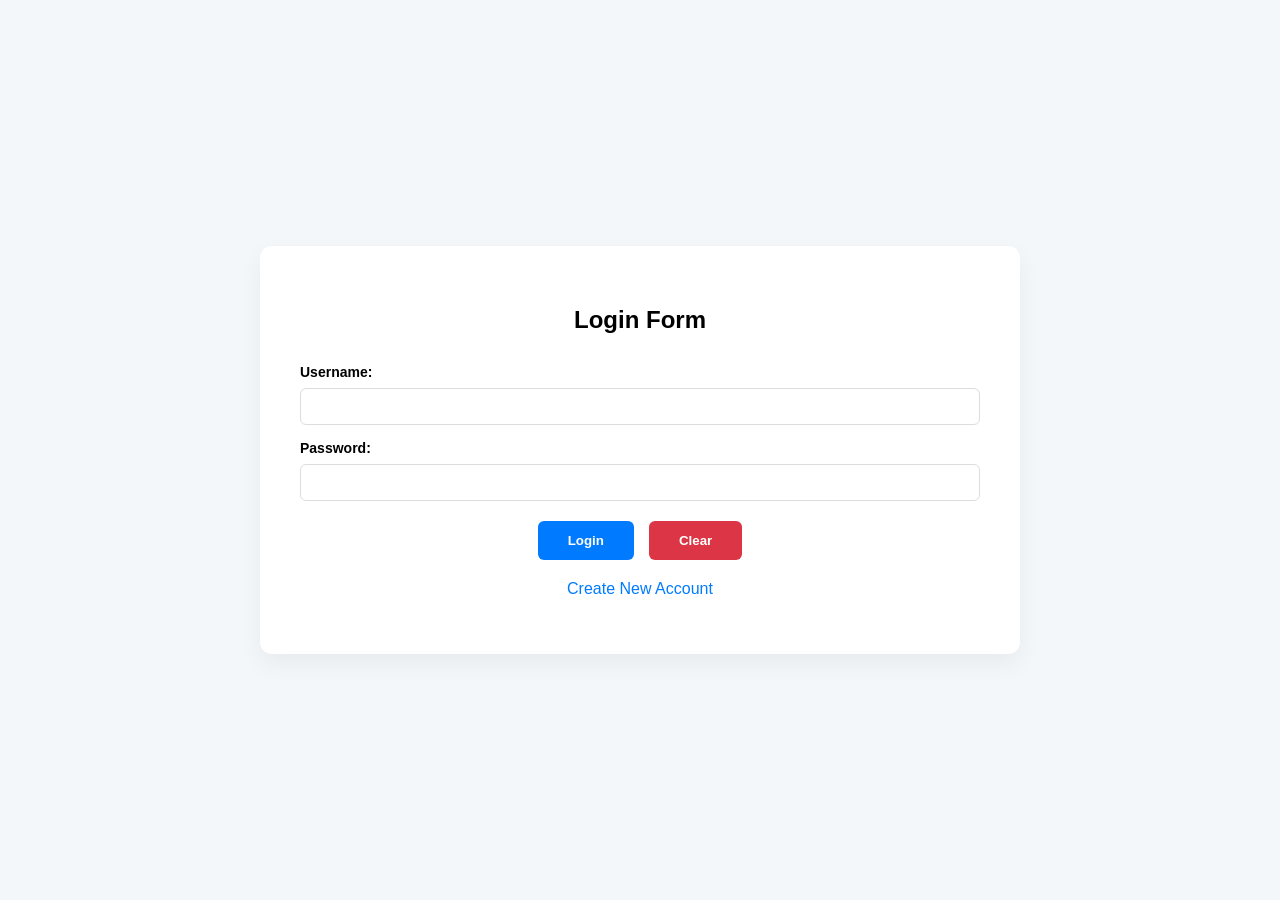
==== index.html @ 7226cc7e "Add login and registration forms" ====
<!DOCTYPE html>
<html lang="en">
<head>
    <meta charset="UTF-8">
    <meta name="viewport" content="width=device-width, initial-scale=1.0">
    <title>Auth System</title>
    <link rel="stylesheet" href="style.css">
</head>
<body>

    <div class="container">
        <div id="login-card" class="form-card">
            <h2>Login Form</h2>
            <form id="loginForm">
                <div class="input-group">
                    <label>Username:</label>
                    <input type="text" id="loginUser" required>
                </div>
                <div class="input-group">
                    <label>Password:</label>
                    <input type="password" id="loginPass" required>
                </div>
                <div class="button-group">
                    <button type="submit" class="btn btn-blue">Login</button>
                    <button type="reset" class="btn btn-red">Clear</button>
                </div>
            </form>
            <p class="toggle-text"><a href="#" id="toRegister">Create New Account</a></p>
        </div>

        <div id="register-card" class="form-card hidden">
            <h2>Registration Form</h2>
            <form id="registrationForm">
                <div class="row">
                    <div class="input-group">
                        <label>First Name</label>
                        <input type="text" id="fName" required>
                    </div>
                    <div class="input-group">
                        <label>Last Name</label>
                        <input type="text" id="lName" required>
                    </div>
                    <div class="input-group">
                        <label>Department</label>
                        <select id="dept">
                            <option value="cs">Computer Science</option>
                            <option value="se">Software Engineering</option>
                            <option value="it">Information Technology</option>
                        </select>
                    </div>
                </div>

                <div class="row">
                    <div class="input-group">
                        <label>Gender</label>
                        <div class="radio-group">
                            <label><input type="radio" name="gender" value="male"> Male</label>
                            <label><input type="radio" name="gender" value="female"> Female</label>
                            <label><input type="radio" name="gender" value="other"> Other</label>
                        </div>
                    </div>
                    <div class="input-group">
                        <label>Hobbies</label>
                        <div class="checkbox-group">
                            <label><input type="checkbox" value="reading"> Reading</label>
                            <label><input type="checkbox" value="sports"> Sports</label>
                            <label><input type="checkbox" value="music"> Music</label>
                            <label><input type="checkbox" value="travel"> Travel</label>
                        </div>
                    </div>
                    <div class="input-group">
                        <label>Others</label>
                        <textarea id="others" rows="4"></textarea>
                    </div>
                </div>

                <div class="button-group">
                    <button type="submit" class="btn btn-blue">Register</button>
                    <button type="reset" class="btn btn-red">Clear</button>
                </div>
            </form>
            <p class="toggle-text"><a href="#" id="toLogin">Already have an account? Login</a></p>
        </div>
    </div>

    <script src="script.js"></script>
</body>
</html>
---- style.css ----
* {
    box-sizing: border-box;
    font-family: 'Segoe UI', Tahoma, Geneva, Verdana, sans-serif;
}

body {
    background-color: #f4f7f9;
    display: flex;
    justify-content: center;
    align-items: center;
    min-height: 100vh;
    margin: 0;
}

.container {
    width: 100%;
    max-width: 800px;
    padding: 20px;
}

.form-card {
    background: white;
    padding: 40px;
    border-radius: 12px;
    box-shadow: 0 10px 25px rgba(0,0,0,0.05);
}

h2 {
    text-align: center;
    margin-bottom: 30px;
    font-size: 24px;
}

.row {
    display: flex;
    gap: 20px;
    margin-bottom: 20px;
    flex-wrap: wrap;
}

.input-group {
    flex: 1;
    min-width: 200px;
    margin-bottom: 15px;
}

label {
    display: block;
    font-weight: 600;
    margin-bottom: 8px;
    font-size: 14px;
}

input[type="text"], 
input[type="password"], 
select, 
textarea {
    width: 100%;
    padding: 10px;
    border: 1px solid #ddd;
    border-radius: 6px;
    outline: none;
}

textarea {
    resize: none;
}

.radio-group label, .checkbox-group label {
    display: block;
    font-weight: normal;
    margin-bottom: 5px;
    cursor: pointer;
}

.button-group {
    display: flex;
    justify-content: center;
    gap: 15px;
    margin-top: 20px;
}

.btn {
    padding: 12px 30px;
    border: none;
    border-radius: 6px;
    color: white;
    font-weight: bold;
    cursor: pointer;
    transition: opacity 0.2s;
}

.btn-blue { background-color: #007bff; }
.btn-red { background-color: #dc3545; }
.btn:hover { opacity: 0.9; }

.toggle-text {
    text-align: center;
    margin-top: 20px;
}

.toggle-text a {
    color: #007bff;
    text-decoration: none;
}

.hidden { display: none; }
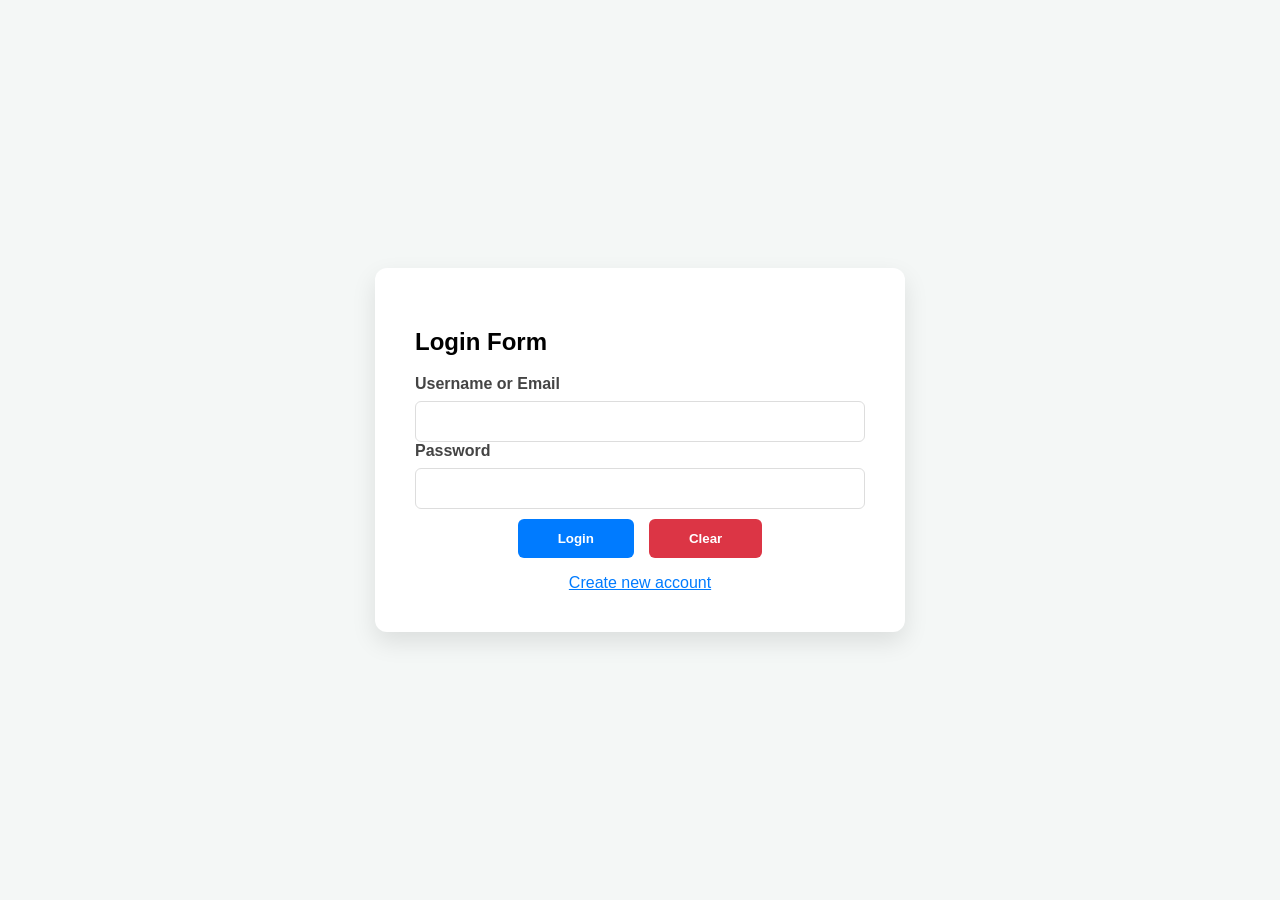
==== commit 293b4b2e: "updated login and registration website" ====
--- a/index.html
+++ b/index.html
@@ -2,87 +2,31 @@
 <html lang="en">
 <head>
     <meta charset="UTF-8">
-    <meta name="viewport" content="width=device-width, initial-scale=1.0">
-    <title>Auth System</title>
+    <title>Login Form</title>
     <link rel="stylesheet" href="style.css">
 </head>
 <body>
-
-    <div class="container">
-        <div id="login-card" class="form-card">
-            <h2>Login Form</h2>
-            <form id="loginForm">
-                <div class="input-group">
-                    <label>Username:</label>
-                    <input type="text" id="loginUser" required>
-                </div>
-                <div class="input-group">
-                    <label>Password:</label>
-                    <input type="password" id="loginPass" required>
-                </div>
-                <div class="button-group">
-                    <button type="submit" class="btn btn-blue">Login</button>
-                    <button type="reset" class="btn btn-red">Clear</button>
-                </div>
-            </form>
-            <p class="toggle-text"><a href="#" id="toRegister">Create New Account</a></p>
-        </div>
-
-        <div id="register-card" class="form-card hidden">
-            <h2>Registration Form</h2>
-            <form id="registrationForm">
-                <div class="row">
-                    <div class="input-group">
-                        <label>First Name</label>
-                        <input type="text" id="fName" required>
-                    </div>
-                    <div class="input-group">
-                        <label>Last Name</label>
-                        <input type="text" id="lName" required>
-                    </div>
-                    <div class="input-group">
-                        <label>Department</label>
-                        <select id="dept">
-                            <option value="cs">Computer Science</option>
-                            <option value="se">Software Engineering</option>
-                            <option value="it">Information Technology</option>
-                        </select>
-                    </div>
-                </div>
-
-                <div class="row">
-                    <div class="input-group">
-                        <label>Gender</label>
-                        <div class="radio-group">
-                            <label><input type="radio" name="gender" value="male"> Male</label>
-                            <label><input type="radio" name="gender" value="female"> Female</label>
-                            <label><input type="radio" name="gender" value="other"> Other</label>
-                        </div>
-                    </div>
-                    <div class="input-group">
-                        <label>Hobbies</label>
-                        <div class="checkbox-group">
-                            <label><input type="checkbox" value="reading"> Reading</label>
-                            <label><input type="checkbox" value="sports"> Sports</label>
-                            <label><input type="checkbox" value="music"> Music</label>
-                            <label><input type="checkbox" value="travel"> Travel</label>
-                        </div>
-                    </div>
-                    <div class="input-group">
-                        <label>Others</label>
-                        <textarea id="others" rows="4"></textarea>
-                    </div>
-                </div>
-
-                <div class="button-group">
-                    <button type="submit" class="btn btn-blue">Register</button>
-                    <button type="reset" class="btn btn-red">Clear</button>
-                </div>
-            </form>
-            <p class="toggle-text"><a href="#" id="toLogin">Already have an account? Login</a></p>
-        </div>
+    <div class="card">
+        <h2 class="form-title">Login Form</h2>
+        
+        <form id="loginForm" action="login.php" method="POST">
+            <div class="form-group">
+                <label for="loginUser">Username or Email</label>
+                <input type="text" name="user_email" id="loginUser" required>
+            </div>
+            <div class="form-group">
+                <label for="loginPass">Password</label>
+                <input type="password" name="password" id="loginPass" required>
+            </div>
+            <div class="btn-container">
+                <button type="submit" class="btn btn-blue">Login</button>
+                <button type="reset" class="btn btn-red">Clear</button>
+            </div>
+            <div style="text-align:center; margin-top: 16px;">
+                <a href="registration.html" style="text-decoration: underline; color: #007bff; cursor: pointer;">Create new account</a>
+            </div>
+        </form>
     </div>
-
     <script src="script.js"></script>
 </body>
 </html>
--- a/style.css
+++ b/style.css
@@ -1,107 +1,87 @@
-* {
-    box-sizing: border-box;
-    font-family: 'Segoe UI', Tahoma, Geneva, Verdana, sans-serif;
-}
-
+/* Container and Card Styling */
 body {
-    background-color: #f4f7f9;
+    background-color: #f4f7f6;
     display: flex;
     justify-content: center;
     align-items: center;
     min-height: 100vh;
     margin: 0;
+    font-family: 'Segoe UI', Tahoma, Geneva, Verdana, sans-serif;
 }
 
-.container {
-    width: 100%;
-    max-width: 800px;
-    padding: 20px;
-}
-
-.form-card {
+.card {
     background: white;
     padding: 40px;
     border-radius: 12px;
-    box-shadow: 0 10px 25px rgba(0,0,0,0.05);
+    box-shadow: 0 10px 25px rgba(0,0,0,0.1);
+    width: 450px; /* Standard login width */
 }
 
-h2 {
-    text-align: center;
-    margin-bottom: 30px;
-    font-size: 24px;
+.wide {
+    width: 900px; /* Wide width for registration */
 }
 
-.row {
-    display: flex;
+/* The Row/Grid System (Replaces the Table) */
+.form-row {
+    display: grid;
+    grid-template-columns: 1fr 1fr 1fr; /* 3 equal columns */
     gap: 20px;
     margin-bottom: 20px;
-    flex-wrap: wrap;
 }
 
-.input-group {
-    flex: 1;
-    min-width: 200px;
-    margin-bottom: 15px;
+.form-group {
+    display: flex;
+    flex-direction: column;
 }
 
 label {
-    display: block;
     font-weight: 600;
     margin-bottom: 8px;
-    font-size: 14px;
+    color: #444;
 }
 
-input[type="text"], 
-input[type="password"], 
-select, 
-textarea {
-    width: 100%;
-    padding: 10px;
+input, select, textarea {
+    padding: 12px;
     border: 1px solid #ddd;
     border-radius: 6px;
     outline: none;
 }
 
-textarea {
-    resize: none;
+/* Radio & Checkbox Styling */
+.options-list {
+    display: flex;
+    flex-direction: column;
+    gap: 8px;
 }
 
-.radio-group label, .checkbox-group label {
-    display: block;
+.options-list label {
     font-weight: normal;
-    margin-bottom: 5px;
+    display: flex;
+    align-items: center;
+    gap: 10px;
     cursor: pointer;
 }
 
-.button-group {
+/* Buttons */
+.btn-container {
     display: flex;
     justify-content: center;
     gap: 15px;
-    margin-top: 20px;
+    margin-top: 10px;
 }
 
 .btn {
-    padding: 12px 30px;
+    padding: 12px 40px;
     border: none;
     border-radius: 6px;
     color: white;
     font-weight: bold;
     cursor: pointer;
-    transition: opacity 0.2s;
+    transition: 0.3s;
 }
 
 .btn-blue { background-color: #007bff; }
 .btn-red { background-color: #dc3545; }
-.btn:hover { opacity: 0.9; }
-
-.toggle-text {
-    text-align: center;
-    margin-top: 20px;
-}
-
-.toggle-text a {
-    color: #007bff;
-    text-decoration: none;
-}
+.btn:hover { opacity: 0.85; }
 
 .hidden { display: none; }
